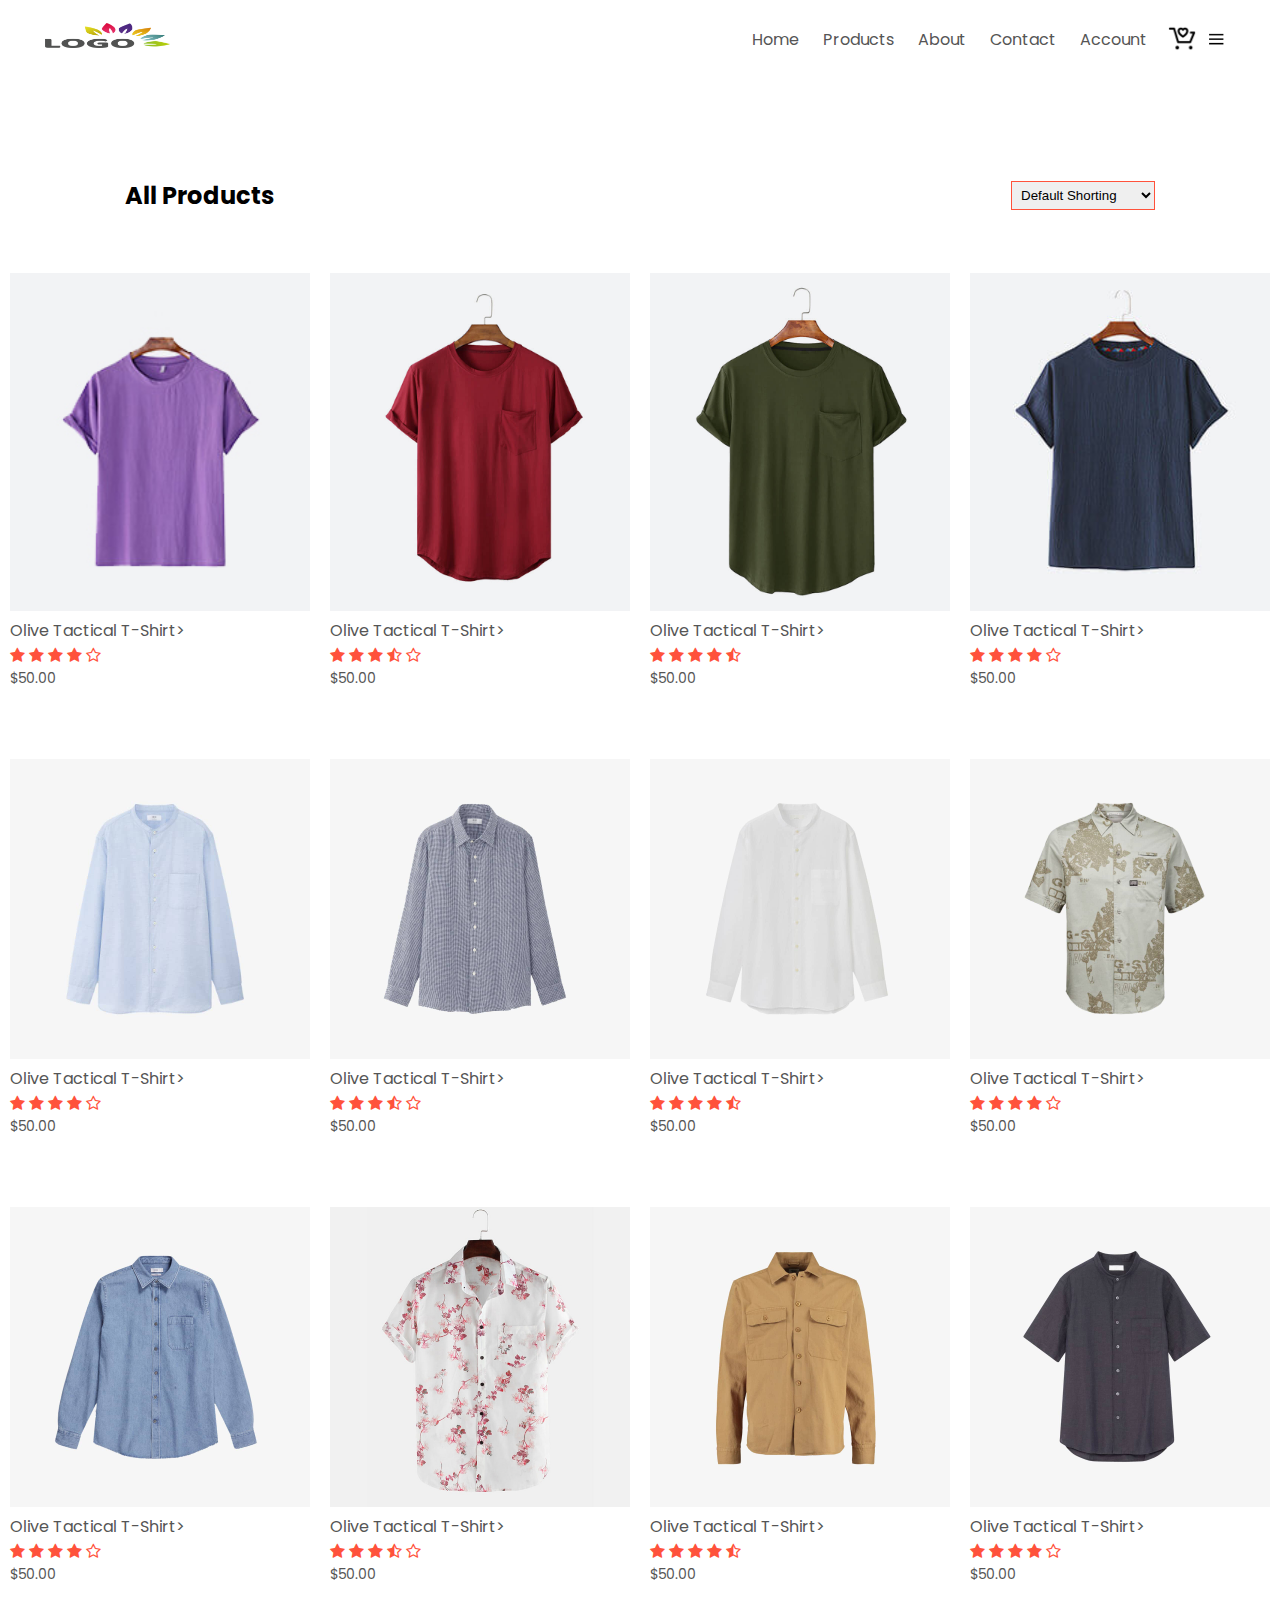
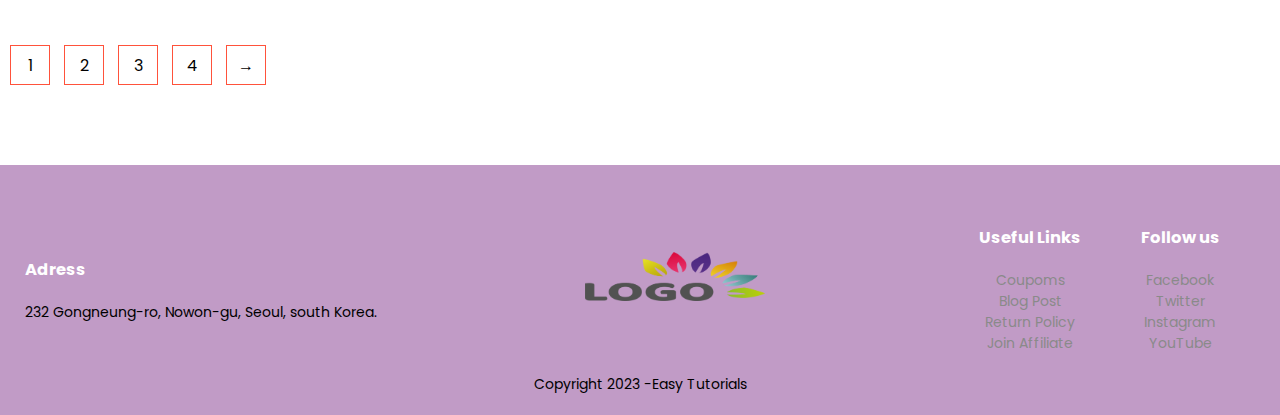
==== products.html @ 563c0398 "I uploaded all of source files" ====
<!DOCTYPE html>
<html lang="en">
    <head>
        <meta charset="UTF-8">
        <meta name="viewport" content="width=device-width, initial-
        scale=1.0">
        <title> All Product - REdTag </title>
        <link rel="stylesheet" href="style.css">
        <link rel="preconnect" href="https://fonts.googleapis.com">
<link rel="preconnect" href="https://fonts.gstatic.com" crossorigin>
<link href="https://fonts.googleapis.com/css2?family=Poppins:wght@300;400;500;600;700&display=swap"
 rel="stylesheet">
 <link rel="stylesheet" href="https://stackpath.bootstrapcdn.com/font-awesome/4.7.0/css/font-awesome.min.css">
    </head>
    <body>


       
       <div class="container">
        <div class="navbar">
            <div class="logo">
                <img src="images/logo.png" width="125px">
            </div>
            <nav>
                <ul id="MenuItems">
                    <li><a href="index.html">Home</a></li>
                    <li><a href="">Products</a></li>
                    <li><a href="">About</a></li>
                    <li><a href="">Contact</a></li>
                    <li><a href="account.html">Account</a></li> 
                </ul>
            </nav>
            <img src="images/cart.png" width="30px" height="30px">
            <img src="images/menu3.png"  style="width: 38px;" menu-icon 
             onclick="menutoggle()">
        </div>
       </div>
    </div>  
    </div>

         
        <div class="small-container">
               

                <div class="row row-2">
                    <h2>All Products</h2>
                    <select>
                        <option>Default Shorting</option>
                        <option>Short by price</option>
                        <option>Short by popularity</option>
                        <option>Short by rating</option>
                        <option>Short by sale</option>
                    </select>
                </div>  
         </div>
                 
                       <div class="row">
                          <div class="col-4">
                            <img src="images/a5.jpg">
                            <h4>Olive Tactical T-Shirt></h4>
                            <div class="rating">
                                <i class="fa fa-star"></i>
                                <i class="fa fa-star"></i>
                                <i class="fa fa-star"></i>
                                <i class="fa fa-star"></i>
                                <i class="fa fa-star-o"></i>
        
                            </div>
                            <p>$50.00</p>
                          </div>
                          <div class="col-4">
                            <img src="images/a10.jpg">
                            <h4>Olive Tactical T-Shirt></h4>
                            <div class="rating">
                                <i class="fa fa-star"></i>
                                <i class="fa fa-star"></i>
                                <i class="fa fa-star"></i>
                                <i class="fa fa-star-half-o"></i>
                                <i class="fa fa-star-o"></i>
        
                            </div>
                            <p>$50.00</p>
                          </div>
                          <div class="col-4">
                            <img src="images/a11.jpg">
                            <h4>Olive Tactical T-Shirt></h4>
                            <div class="rating">
                                <i class="fa fa-star"></i>
                                <i class="fa fa-star"></i>
                                <i class="fa fa-star"></i>
                                <i class="fa fa-star"></i>
                                <i class="fa fa-star-half-o"></i>
        
                            </div>
                            <p>$50.00</p>
                          </div>
                          <div class="col-4">
                            <img src="images/a1.jpg">
                            <h4>Olive Tactical T-Shirt></h4>
                            <div class="rating">
                                <i class="fa fa-star"></i>
                                <i class="fa fa-star"></i>
                                <i class="fa fa-star"></i>
                                <i class="fa fa-star"></i>
                                <i class="fa fa-star-o"></i>
                            </div>
                            <p>$50.00</p>
                          </div>
                       </div>
                       
                       <div class="row">
                        <div class="col-4">
                          <img src="images/product-5-5.jpg">
                          <h4>Olive Tactical T-Shirt></h4>
                          <div class="rating">
                              <i class="fa fa-star"></i>
                              <i class="fa fa-star"></i>
                              <i class="fa fa-star"></i>
                              <i class="fa fa-star"></i>
                              <i class="fa fa-star-o"></i>
        
                          </div>
                          <p>$50.00</p>
                        </div>
                        <div class="col-4">
                          <img src="images/product-6-6.jpg">
                          <h4>Olive Tactical T-Shirt></h4>
                          <div class="rating">
                              <i class="fa fa-star"></i>
                              <i class="fa fa-star"></i>
                              <i class="fa fa-star"></i>
                              <i class="fa fa-star-half-o"></i>
                              <i class="fa fa-star-o"></i>
        
                          </div>
                          <p>$50.00</p>
                        </div>
                        <div class="col-4">
                          <img src="images/product-7-7.jpg">
                          <h4>Olive Tactical T-Shirt></h4>
                          <div class="rating">
                              <i class="fa fa-star"></i>
                              <i class="fa fa-star"></i>
                              <i class="fa fa-star"></i>
                              <i class="fa fa-star"></i>
                              <i class="fa fa-star-half-o"></i>
        
                          </div>
                          <p>$50.00</p>
                        </div>
                        <div class="col-4">
                          <img src="images/product-8-8.jpg">
                          <h4>Olive Tactical T-Shirt></h4>
                          <div class="rating">
                              <i class="fa fa-star"></i>
                              <i class="fa fa-star"></i>
                              <i class="fa fa-star"></i>
                              <i class="fa fa-star"></i>
                              <i class="fa fa-star-o"></i>
                          </div>
                          <p>$50.00</p>
                        </div>
                     </div>
                     <div class="row">
                        <div class="col-4">
                          <img src="images/product-9-9.jpg">
                          <h4>Olive Tactical T-Shirt></h4>
                          <div class="rating">
                              <i class="fa fa-star"></i>
                              <i class="fa fa-star"></i>
                              <i class="fa fa-star"></i>
                              <i class="fa fa-star"></i>
                              <i class="fa fa-star-o"></i>
        
                          </div>
                          <p>$50.00</p>
                        </div>
                        <div class="col-4">
                          <img src="images/f4.jpg">
                          <h4>Olive Tactical T-Shirt></h4>
                          <div class="rating">
                              <i class="fa fa-star"></i>
                              <i class="fa fa-star"></i>
                              <i class="fa fa-star"></i>
                              <i class="fa fa-star-half-o"></i>
                              <i class="fa fa-star-o"></i>
        
                          </div>
                          <p>$50.00</p>
                        </div>
                        <div class="col-4">
                          <img src="images/product-11-11.jpg">
                          <h4>Olive Tactical T-Shirt></h4>
                          <div class="rating">
                              <i class="fa fa-star"></i>
                              <i class="fa fa-star"></i>
                              <i class="fa fa-star"></i>
                              <i class="fa fa-star"></i>
                              <i class="fa fa-star-half-o"></i>
        
                          </div>
                          <p>$50.00</p>
                        </div>
                        <div class="col-4">
                          <img src="images/product-12-12.jpg">
                          <h4>Olive Tactical T-Shirt></h4>
                          <div class="rating">
                              <i class="fa fa-star"></i>
                              <i class="fa fa-star"></i>
                              <i class="fa fa-star"></i>
                              <i class="fa fa-star"></i>
                              <i class="fa fa-star-o"></i>
                          </div>
                          <p>$50.00</p>
                        </div>
                     </div>
                     <div class="page-btn">
                        <span>1</span>
                        <span>2</span>
                        <span>3</span>
                        <span>4</span>
                        <span>&#8594</span>
                     </div>
                 </div>
                
                 
        
         
          <!-----------footer---------------->      

          <div class="footer">
            <div class="container">
                <div class="row">
                    <div class="footer-col-1">
                        <h3>Adress</h3>
                        <p>232 Gongneung-ro, Nowon-gu, Seoul, south Korea.</p>
                        
                    </div>
                    <div class="footer-col-2">
                       <img src="images/logo-white.png"> 
                        <p></p>
                    </div>
                    <div class="footer-col-3">
                        <h3>Useful Links</h3>
                       <ul>
                        <li>Coupoms</li>
                        <li>Blog Post</li>
                        <li>Return Policy</li>
                        <li>Join Affiliate</li>
                       </ul>
                    </div>
                    <div class="footer-col-4">
                        <h3>Follow us</h3>
                       <ul>
                        <li>Facebook</li>
                        <li>Twitter</li>
                        <li>Instagram</li>
                        <li>YouTube</li>
                       </ul>
                    </div>
                </div>
                <p class="copyright">Copyright 2023 -Easy Tutorials</p> 
            </div>
          </div>
          <!----------------js for toggle menu---------------->
          <script>
             var MenuItems = document.getElementById(MenuItems);

             MenuItems.style.maxHeight = "0px";

             function menutoggle(){
                if(MenuItems.style.maxHeight == "0px")
                  {
                    MenuItems.style.maxHeight = "200px";
                  }
               else
                  {
                    MenuItems.style.maxHeight = "0px";
                  }   
             }

          </script>

    </body>
</html>
---- style.css ----
*{
    margin: 0;
    padding: 0;
    box-sizing: border-box;
}
body{
    font-family: 'Poppins', sans-serif;
    padding: 0px;
    margin: 0px;
}


.navbar{
    display: flex;
    align-items: center;
    padding: 20px;
}
nav{
    flex: 1;
    text-align: right;
}
nav ul{
    display: inline-block;
    list-style-type: none;
}
nav ul li{
    display: inline-block;
    margin-right: 20px;
}
a{
    text-decoration: none;
    color: #555;
}
p{
    color: #555;
}
.container{
    max-width: 1300px;
    margin: auto;
    padding-left: 25px;
    padding-right: 25px;
}
.row{
    display: flex;
    align-items: center;
    flex-wrap: wrap;
    justify-content: space-around;
}
.col-2{
    flex-basis: 50%;
    min-width: 300px;
}

.col-2 img{
    max-width: 100%;
    padding: 50px 0;
}
.col-2 h1{
    font-size: 50px;
    line-height: 60px;
    margin: 25px 0;
}
.btn{
    display: inline-block;
    background: #ff523b;
    color: #fff;
    padding: 8px 30px;
    margin: 30px 0;
    border-radius: 30px;
    transition: background 0.5s;
}
.btn:hover{
    background: #563434;
}


.header{
    background: radial-gradient(#fff1f1,#f8efef);
}
.header .row{
    margin-top: 70px;
}
.categories{
    margin: 70px 0;
}
.col-3{

    flex-basis: 30%;
    min-width: 250px;
    margin-bottom: 30px;
}
.col-3 img{
    width: 100%;
    
}
.small-container{
    max-width: 1080px;
    margin: auto;
    padding-left: 25px;
    padding-right: 25px;
}
.col-4{
    flex-basis: 25%;
    padding: 10px;
    min-width: 200px;
    margin-bottom: 50px;
    transition: transform 0.5s;
}
.col-4 img{
    width: 100%;
}
.title{
    text-align: center;
    margin: 0 auto 8opx;
    position: 0 auto 80px;
    line-height: 60px;
    color: #555;
}
.title::after{
    content: '';
    background: #ff523b;
    width: 80px;
    height: 5px;
    position: absolute;
    bottom: 0;
    left: 50%;
    transform: translateX(-50%);
}

h4{
    color: #555;
    font-weight: normal;
}
.col-4 p{
    font-size: 14px;
}
.rating .fa{
    color: #ff523b;
}

.col-4:hover{
    transform: translateY(-5px);
}
             /*------offer-------*/
 /* .offer{ 
    background: radial-gradient(#fff,#ffd6d6)
    margin-top: 80px;
    padding: 30px 0;
}*/

.col-2 .offer-img{
   padding: 50px;

}
small{
    color: #555;
}

<!---testimonial ---->

.testimonial{
    padding-top: 100px;
}
.testimonial .col-3{
    text-align: center;
    padding: 40px 20px;
    box-shadow: 0 0 20px 0px rgba(0,0,0,0.1);
    cursor: pointer;
    transition: transform 0.5s;
}
.testimonial .col-3 img{
    width: 50px;
    margin-top: 20px;
    border-radius: 50%;
}
.testimonial .col-3:hover{
    transform: translateY(-10px);
}
.fa.fa-quote-left{
    font-size: 34px;
    color: #ff523b;
}
.col-3 p{
    font-size: 12px;
    margin: 12px;
    color: #777;
}
.testimonial .col-3 h3{
    font-weight: 600;
    color: #555;
    font-size: 16px;
}

/*-------------brands---------------------*/
.brands{
    margin: 100px  auto;
}
.col-5{
    width: 160px;
}
.col-5 img{
    width: 100%;
    cursor: pointer;
    filter: grayscale(100%);
}
.col-5 img:hover{
    filter: grayscale(0);
}

/*---------footer---------------*/
.footer{
    background: rgb(193, 155, 198);
    color: #8a8a8a;
    font-size: 14px;
    padding: 60px  0 20px;

}
.footer p{
    color:black;
}
.footer h3{
    color: #fff;
    margin-bottom: 20px;
}
.footer-col-1, .footer-col-2, .footer-col-3, .footer-col-4{
    min-width: 150px;
    margin-bottom: 20px;
} 
.footer-col-1{
    flex-basis: 30%;
    color: #fff;
} 
.footer-col-2{
    flex: 1;
    text-align: center;
} 
.footer-col-2 img{
    width: 180px;
    margin-bottom: 20px;
} 
.footer-col-3,   .footer-col-4{
    flex-basis: 12%;
    text-align: center;
}
ul{
    list-style-type: none;
}
.app-logo{
    margin-top: 20px;
}
.app-logo img{
    width: 140px;
}
.footer hr{
    border: none;
    background: #b5b5b5;
    height: 1px;
    margin: 20px 0;
}
.copyright{
    text-align: center;
}
menu-icon{
    margin-left: 20px;
    display: none;
}


/*--------------media  query for menu--------------*/

@media only screen and (max-width: 800px){

    nav ul{
        position: absolute;
        top: 70px;
        left: 0;
        background: #333;
        width: 100%;
        overflow: hidden;
        transition: max-height 0.5s;
    }
    nav ul li{
        display: block;
        margin-right: 50px;
        margin-top: 10px;
        margin-bottom: 10px;
    }
    nav ul li a{
        color: #fff;
    }
    .menu-icon{
        display: block;
        cursor: pointer;
    }
}
 /*----------all products page-----------*/

.row-2{
    justify-content: space-between;
    margin: 100px auto 50px;
}
select{
    border: 1px solid #ff523b;
    padding: 5px;
}
select:focus{
    outline: none;
}
.page-btn{
    margin: 0 auto 80px;
}
.page-btn span{
    display: inline-block;
    border: 1px  solid #ff523b;
    margin-left: 10px;
    width: 40px;
    height: 40px;
    text-align: center;
    line-height: 40px;
    cursor: pointer;
}
.page-btn span:hover{
    background: #ff523b;
    color: #fff;
}


/*-----single product details---------*/

.single-product{
    margin-top: 80px;
}
.single-product .col-2 img{
    padding: 0;
}
.single-product .col-2{
    padding: 20px;
}
.single-product h4{
    margin: 20px 0;
    font-size: 22px;
    font-weight: bold;
}
.single-product select{
    display: block;
    padding: 10px;
    margin-top: 20px;
}
.single-product input{
    width: 50px;
    height: 40px;
    padding-left: 10px;
    font-size: 20px;
    margin-right: 10px;
    border: 1px solid #ff523b;
}
input:focus{
    outline: none;
}
.single-product .fa{
    color: #ff523b;
    margin-left: 10px;
}

.small-img-row{
    display: flex;
    justify-content: space-between;
}
.small-img-col{
    flex-basis: 24%;
    cursor:pointer;
}

/*-----cart items-------*/

.cart-page{
    margin: 80px auto;
}
table{
    width: 100%;
    border-collapse: collapse;
}
.cart-info{
    display: flex;
    flex-wrap: wrap;
}
th{
    text-align: left;
    padding: 5px;
    color: #fff;
    background: #ff523b;
    font-weight: normal;
}

td{
    padding: 10px 5px;
}
td input{
    width: 40px;
    height: 30px;
    padding: 5px;
}
td a{
    color:#ff523b;
    font-size: 12px;
}
td img{
    width: 80px;
    height: 80px;
    margin-right: 10px;
}
.total-price{
    display: flex;
    justify-content: flex-end;
}

.total-price table{
    border-top: 3px solid #ff523b;
    width: 100%;
    max-width: 400px;
}
td:last-child{
    text-align: right;
}
th:last-child{
    text-align: right;
}

/*-----account-page--------*/

.account-page{
    padding: 50px 0;
    background: radial-gradient(#fff, #ffd6d6);
} 
.form-container{
    background: #fff;
    width: 300px;
    height: 400px;
    position: relative;
    text-align: center;
    padding: 20px 0;
    margin: auto;
    box-shadow: 0 0 20px 0px rgba(0,0,0,0.1);
    overflow: hidden;
}
.form-container span{
    font-weight: bold;
    padding: 0 10px;
    color: #555;
    cursor: pointer;
    width: 100px;
    display: inline-block;
}
.form-btn{
    display: inline-block;
}
.form-container form{
    max-width: 300px;
    padding: 0 20px;
    position: absolute;
    top: 130px;
    transition: transform 1s;

}
form input{
    width: 100%;
    height: 30px;
    margin: 10px 0;
    padding: 0 10px;
    border: 1px solid #ccc;

}
form .btn{
    width: 100%;
    border: none;
    cursor: pointer;
    margin: 10px 0;
}
form .btn:focus{
    outline: none;
    
}
#LoginForm{
    left: -300px;
}
#RegForm{
    left: 0;
}
form a{
    font-size: 12px;
}
#Indicator{
    width: 100px;
    border: none;
    background: #ff523b;
    height: 3px;
    margin-top: 8px;
    transform: translateX(100px);
    transition: transform 1s;
}

  























/*----media quary for less than 600 screen size----*/
@media only screen and (max-width: 600px){
     .row{
        text-align: center;
     }
     .col-2, .col-3, .col-4{
        flex-basis: 100%;
     }
     .single-product .row{
        text-align: left;
     }
     .single-product .col-2{
        padding: 20px 0;
     }
     .single-product h1{
        font-size: 26px;
        line-height:32px;
     }


     .cart-info p{
        display: none;
     }





}
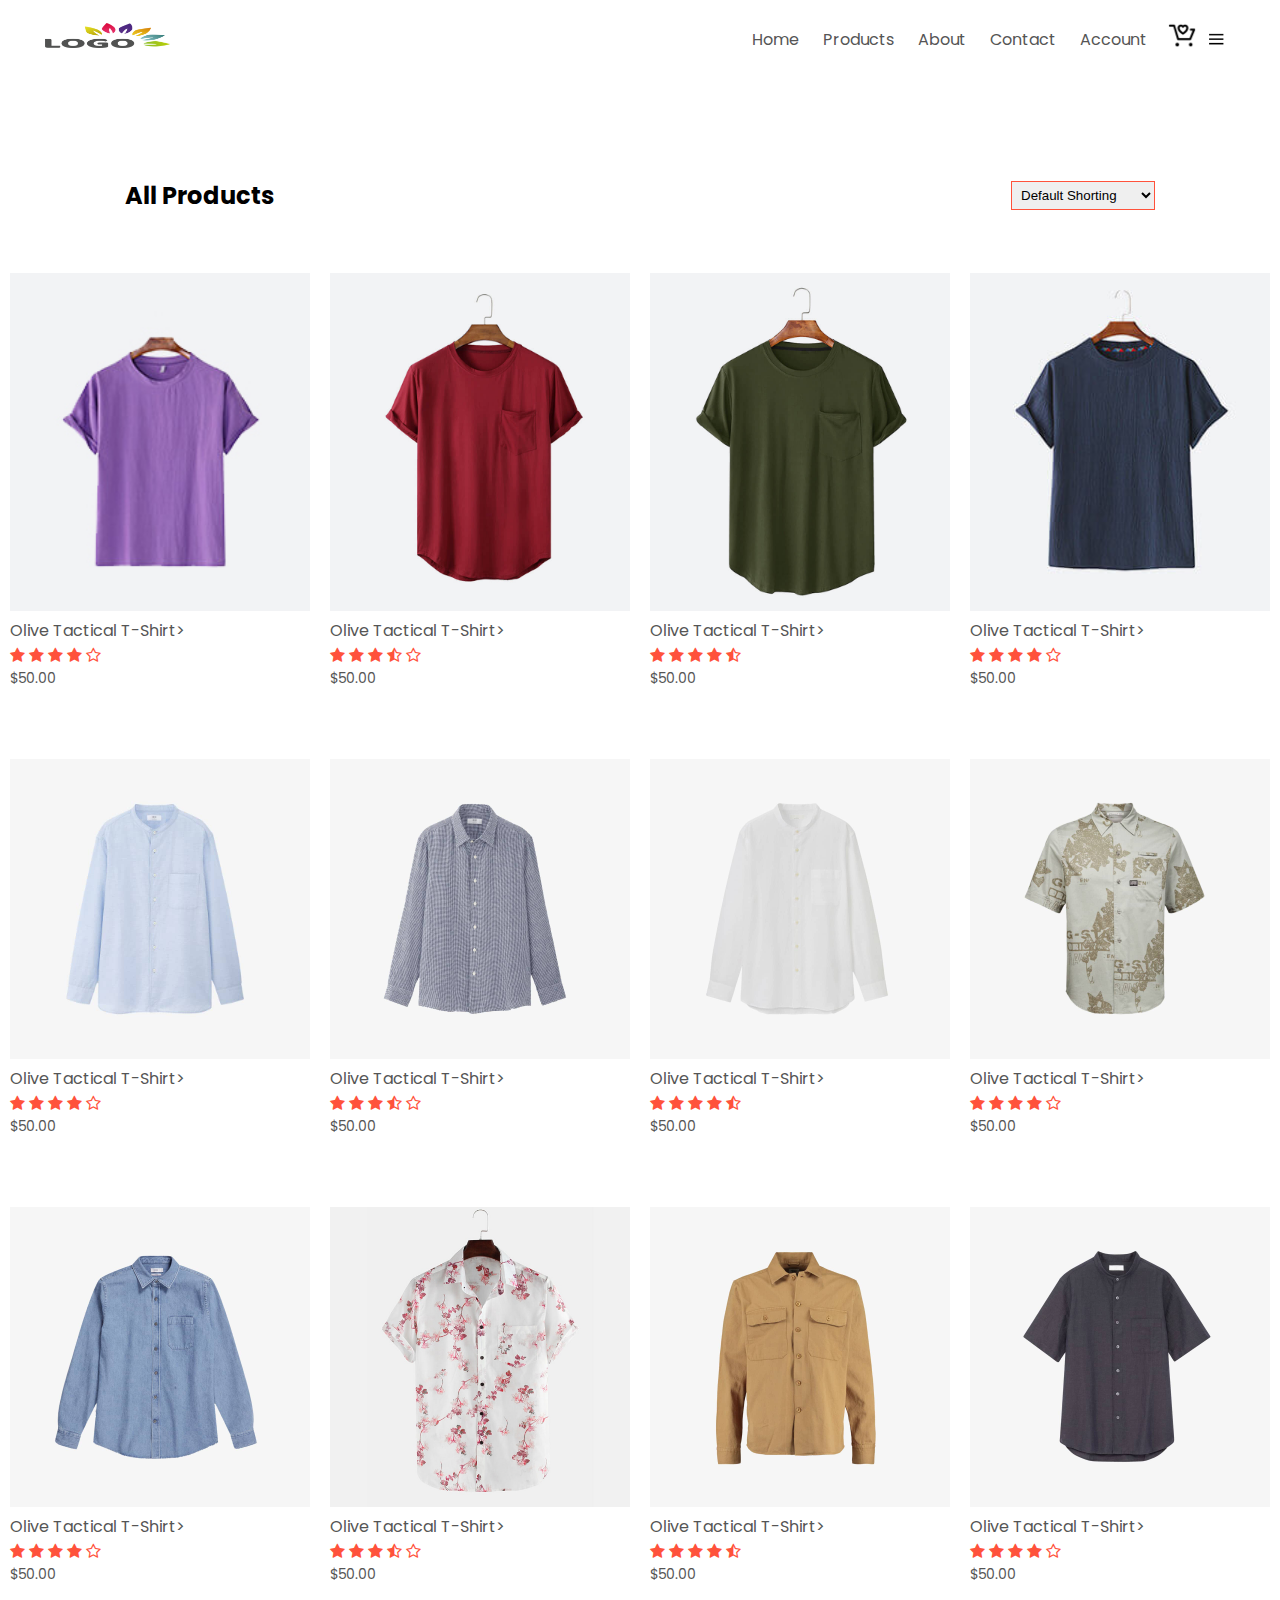
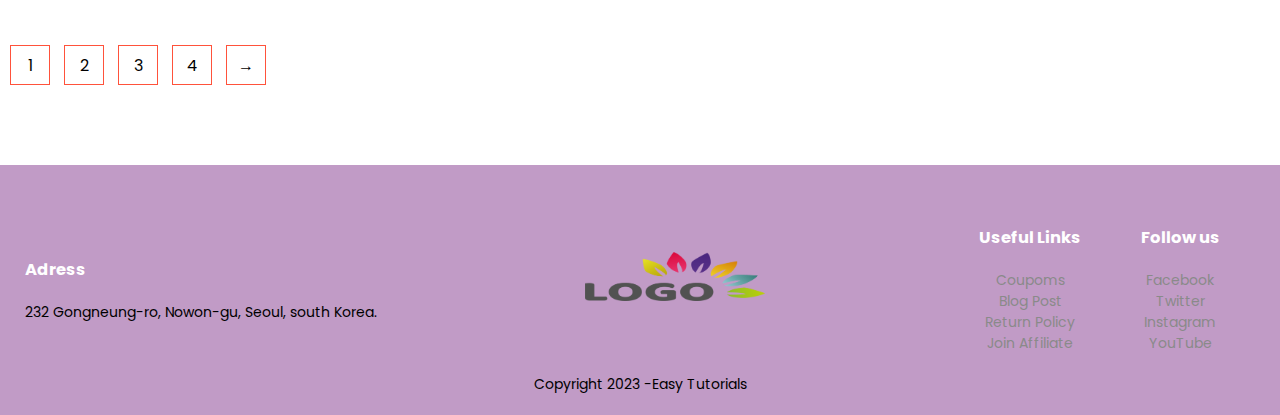
==== commit 18f5a91e: "I added some changes" ====
--- a/products.html
+++ b/products.html
@@ -24,13 +24,13 @@
             <nav>
                 <ul id="MenuItems">
                     <li><a href="index.html">Home</a></li>
-                    <li><a href="">Products</a></li>
+                    <li><a href="cart.html">Products</a></li>
                     <li><a href="">About</a></li>
                     <li><a href="">Contact</a></li>
                     <li><a href="account.html">Account</a></li> 
                 </ul>
             </nav>
-            <img src="images/cart.png" width="30px" height="30px">
+            <a href="cart.html"><img src="images/cart.png" width="30px" height="30px"></a>
             <img src="images/menu3.png"  style="width: 38px;" menu-icon 
              onclick="menutoggle()">
         </div>
